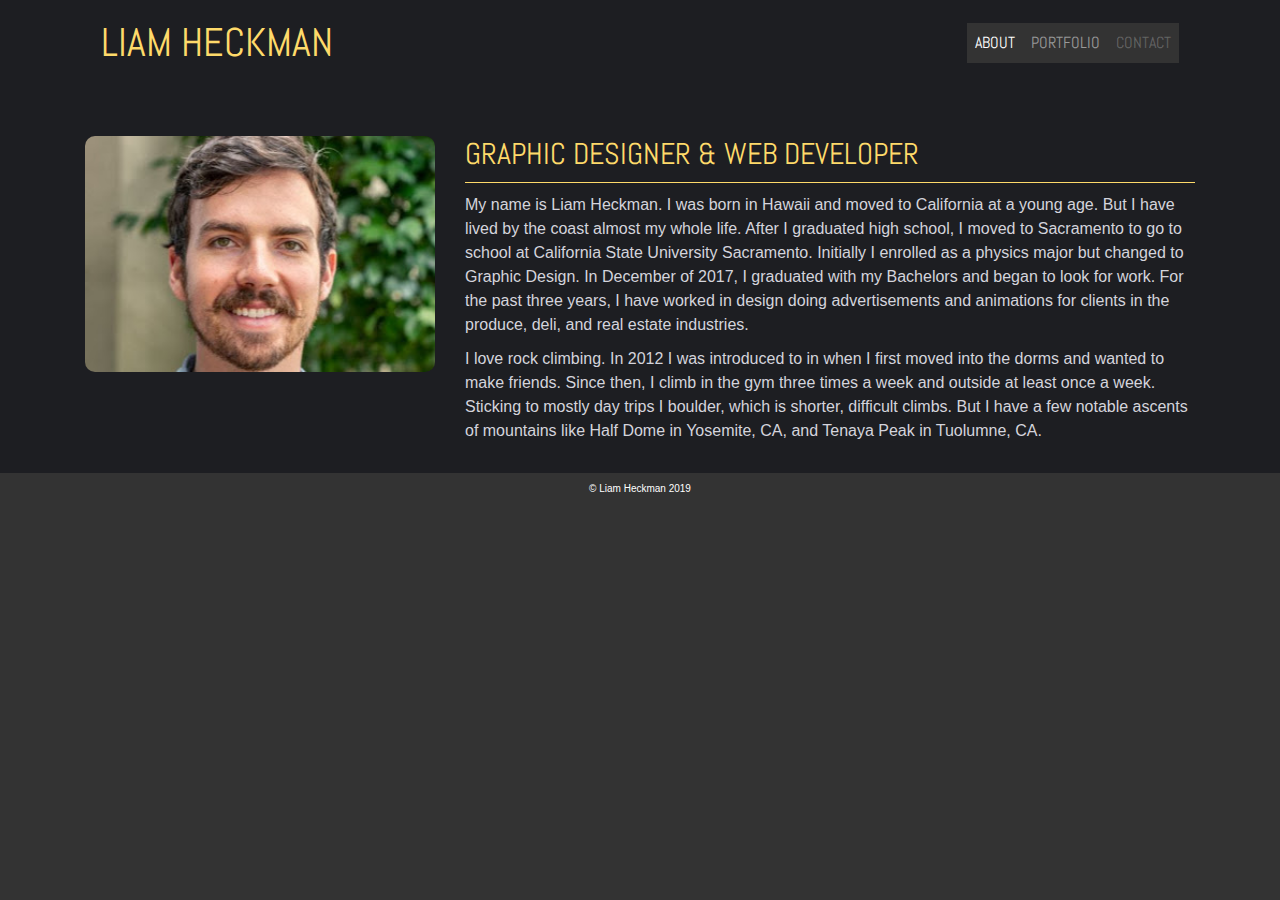
==== index.html @ 95af6a8f "initial files created. index is complete. Design of Navbar will possibly change." ====
<!DOCTYPE html>
<html lang="en">

<head>
    <meta charset="UTF-8">
    <meta name="viewport" content="width=device-width, initial-scale=1.0">
    <meta http-equiv="X-UA-Compatible" content="ie=edge">
    <link rel="stylesheet" href="https://maxcdn.bootstrapcdn.com/bootstrap/4.0.0/css/bootstrap.min.css">
    <link href="https://fonts.googleapis.com/css?family=Abel|Hepta+Slab:900|family=Raleway&display=swap"
        rel="stylesheet">
    <link rel="stylesheet" type="text/css" href="assets/css/style.css">

    <title>Liam Heckman's Portfolio</title>
</head>

<body>
    <div class="container">
        <nav class="navbar navbar-expand-md navbar-dark">
            <a class="navbar-brand mr-auto" id="top-name" href="#">Liam Heckman</a>
            <button class="navbar-toggler navbar-toggler-right custom-toggler" type="button" data-toggle="collapse"
                data-target="#navbarCollapse" aria-controls="navbarCollapse" aria-expanded="false"
                aria-label="Toggle navigation">
                <span class="navbar-toggler-icon"></span>
            </button>
            <div class="collapse navbar-collapse justify-content-end" id="navbarCollapse">
                <ul class="navbar-nav ml-auto">
                    <li class="nav-item active">
                        <a class="nav-link" href="#">about <span class="sr-only">(current)</span></a>
                    </li>
                    <li class="nav-item">
                        <a class="nav-link" href="#">portfolio</a>
                    </li>
                    <li class="nav-item">
                        <a class="nav-link disabled" href="#">contact</a>
                    </li>
                </ul>
            </div>
        </nav>
        <div class="row">
            <div class="col-xs-12 col-md-4">
                <img class="img" id="bio-image" src="assets/images/headshot.jpg" alt="Liam Heckman"
                    style="width:100%;" />
            </div>
            <div class="col-xs-12 col-md-8">
                <h2>Graphic Designer & Web Developer</h2>
                <hr>
                <p>My name is Liam Heckman. I was born in Hawaii and moved to California at a young age. But I have
                    lived by the coast almost my whole life. After I graduated high school, I moved to Sacramento to go
                    to school at California State University Sacramento. Initially I enrolled as a physics major but
                    changed to Graphic Design. In December of 2017, I graduated with my Bachelors and began to look for
                    work. For the past three years, I have worked in design doing advertisements and animations for
                    clients in the produce, deli, and real estate industries.</p>
                <p>I love rock climbing. In 2012 I was introduced to in when I first moved into the dorms and wanted to
                    make friends. Since then, I climb in the gym three times a week and outside at least once a week.
                    Sticking to mostly day trips I boulder, which is shorter, difficult climbs. But I have a few notable
                    ascents of mountains like Half Dome in Yosemite, CA, and Tenaya Peak in Tuolumne, CA.</p>
            </div>

        </div>
    </div>
    <footer>
        <h3> &copy; Liam Heckman 2019</h3>
    </footer>
    <script src="https://code.jquery.com/jquery-3.2.1.slim.min.js"
        integrity="sha384-KJ3o2DKtIkvYIK3UENzmM7KCkRr/rE9/Qpg6aAZGJwFDMVNA/GpGFF93hXpG5KkN"
        crossorigin="anonymous"></script>
    <script src="https://cdnjs.cloudflare.com/ajax/libs/popper.js/1.12.9/umd/popper.min.js"
        integrity="sha384-ApNbgh9B+Y1QKtv3Rn7W3mgPxhU9K/ScQsAP7hUibX39j7fakFPskvXusvfa0b4Q"
        crossorigin="anonymous"></script>
    <script src="https://maxcdn.bootstrapcdn.com/bootstrap/4.0.0/js/bootstrap.min.js"
        integrity="sha384-JZR6Spejh4U02d8jOt6vLEHfe/JQGiRRSQQxSfFWpi1MquVdAyjUar5+76PVCmYl"
        crossorigin="anonymous"></script>
</body>

</html>
---- assets/css/style.css ----
/*  MY NAME   font-family: 'Abel', sans-serif;
    BODY COPY font-family: 'Raleway', sans-serif; */

    body {
    margin: 0;
    padding: 0;
    background-color: #1d1e22;
}

/* .clearfix::after {
    content: "";
    display: block;
    clear: both;
} */

/* Header with Name and NavBar */
/* header {
    height: 121px;
    margin: 0px auto 0px auto;
    padding: 0;
    width: 960px;
    background-image: url("http://www.figureeightdesign.com/images/dike_snake_blur.png");
    background-size: cover;
} */

/* #rock-on{
    float:left;
    margin: 10px 0px 10px 20px;
    height: 80%;
} */

#top-name {
    font-size: 40px;
    text-transform: uppercase;
    font-family: 'Abel', sans-serif;
    color: #feda6a;
}

li a.nav-link {
    text-transform: uppercase;
    font-family: 'Abel', sans-serif;
    color: #d4d4dc;
    background-color: #333333;
    text-align: center;
    text-decoration: none;
}

li a.nav-link:hover {
    color: #1d1e22 !important;
    background-color: #feda6a;
  }

nav {
    background-image: url("http://www.figureeightdesign.com/images/dike_snake_blur.png");
    background-repeat: no-repeat;
    background-attachment: fixed;
    background-position: center; 
}

.navbar-custom {
    border-color: #feda6a;
  } 

.stat-text {
    width: 100%;
    text-align: right;
    float: right;
    padding: 15px 0px 0px 0px;
    font-family: 'Raleway', sans-serif;
    color: #d4d4dc;
    font-size: 11px;
}
.stat-text:last-child {
    margin-bottom: 30px;
}

h2 {
    margin-top: 50px;
    text-transform: uppercase;
    font-size: 30px;
    font-family: 'Abel', sans-serif;
    color: #feda6a;
}

h3 {
    vertical-align: center;
    font-size: 10px;
    color: white;
    font-family: 'Raleway', sans-serif;
}

h4 {
    bottom: 10px;
    text-align: center;
    padding: 15px 0px 15px 0px;
    margin: 140px auto 0px;
    font-family: 'Abel', sans-serif;
    color: #feda6a;
    background-color: #333333
}

b {
    color: #feda6a;
    font-weight: 800;
}

aside {
    float: left;
    width: 30%;
}

#about-me {
    margin: 50px 0px 20px 0px;
    width: 70%;
    float: right;
}

#contact-me {
    width: 70%;
    margin: 50px auto 20px auto;
}

#portfolio-me {
    width: 80%;
    margin: 50px auto 20px auto;
}

#portfolio-box {
    width: 768px;
    background-color: #333333;
    height: 500px;
}

.portfolio-item {
    display:inline;
    float: left;
    margin: 30px 0px 0px 42px;
    width: 200px;
    height: 200px;
    background-color: #1d1e22;
    background-image: url(http://placehold.it/200x200);
}

#bio-image {
    margin-top: 50px;
    border-radius: 10px;
}

img {
    display: initial;
}

p {
    line-height: 1.5;
    margin-bottom: 10px;
    color: #d4d4dc;
    font-family: 'Raleway', sans-serif;
    font-size: 16px;
    font-weight: lighter;
}

p:last-child {
    margin-bottom: 30px;
}

footer {
    margin: 0 auto;
    background-color: #333333;
    width: 100%;
    padding: 10px;
    text-align: center;
    box-shadow: 0 50vh 0 50vh #333333;
}

hr {
    border: none;
    height: 1px;
    color: #feda6a;
    background-color: #feda6a;
    margin: 10px 0px 10px 0px
}

#portfolio-hr {
    width: 100%;
    margin-left: 0;
}

input {
    margin: 0px 0px 25px 30px;
    width: 620px;
    height: 20px;
    color: white;
    font-size: 12px;
    padding-left: 20px;
    border-top: 0;
    border-left: 0;
    border-right: 0;
    border-bottom: 1px solid #feda6a;
    background-color: #1d1e22;
    border-radius: 10px 10px 0px 0px;
}

input.contact-message-box {
    resize: vertical;
    overflow: hidden;
}

.p-contact {
    margin: 0px 0px 5px 30px;
}

#submit-button {
    background-color: #333333;
    font-family: 'Abel', sans-serif;
    color: #feda6a;
    margin-left: 30px;
    border-style: none;
    font-size: 16px;
}

li a.social-media {
    display: inline;
    float: left;
    text-transform: uppercase;
    font-family: 'Abel', sans-serif;
    color: #d4d4dc;
    text-decoration: none;
    margin: 20px 0 20px 0;
    padding: 0px 10px;
}

li a.social-media:first-child {
    margin-left: 100px;
}

li a.social-media:hover {
    color: #1d1e22;
    background-color: #feda6a;
  }

  textarea {
    margin: 0px 0px 25px 30px;
    width: 620px;
    color: white;
    font-size: 12px;
    padding: 15px 0px 0px 20px;
    border-top: 0;
    border-left: 0;
    border-right: 0;
    border-bottom: 1px solid #feda6a;
    background-color: #333333;
    border-radius: 10px 10px 0px 0px;
    resize: vertical;
    overflow: visible;
  }
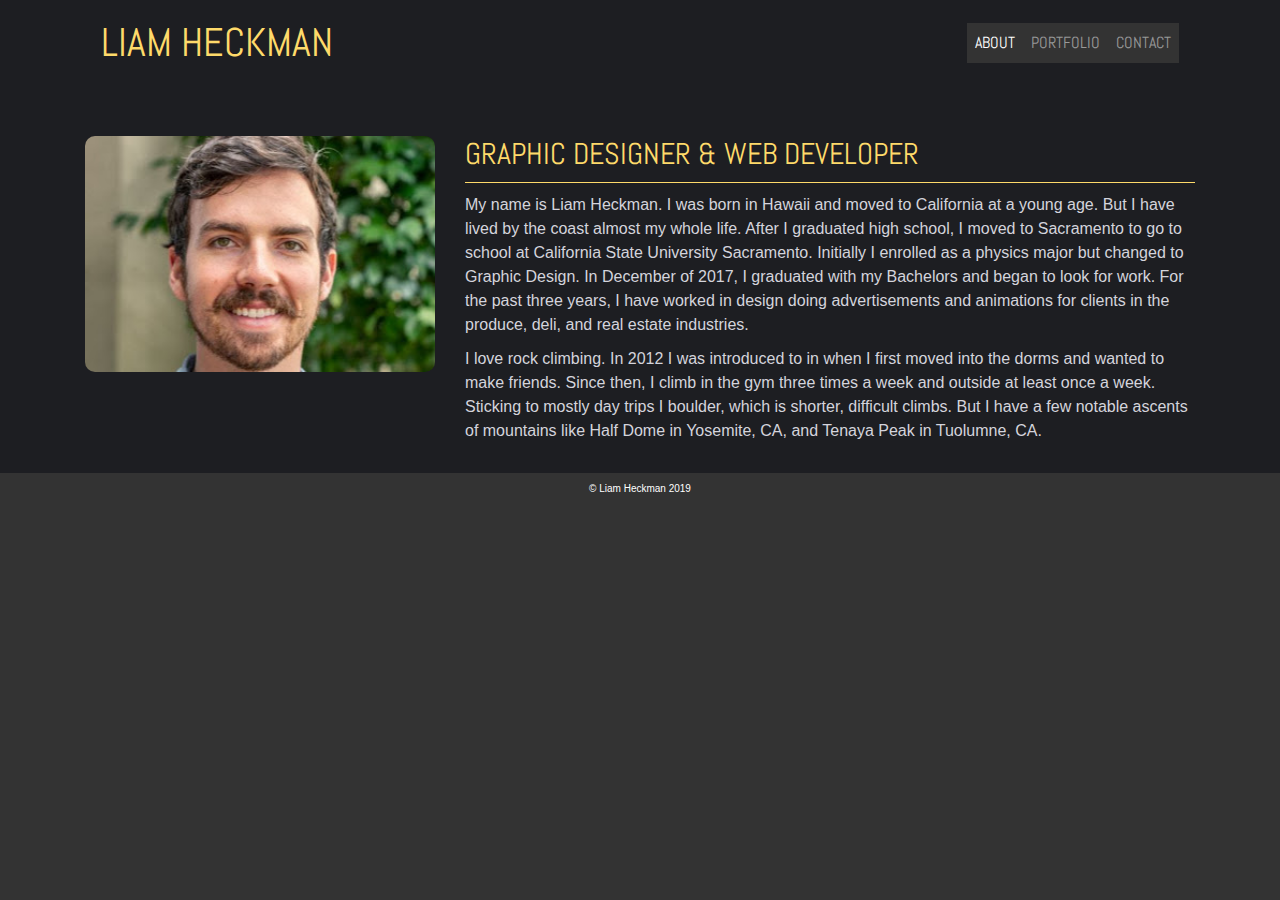
==== commit 5d6fdeb6: "added portfolio html and modified css to make it work" ====
--- a/index.html
+++ b/index.html
@@ -25,13 +25,13 @@
             <div class="collapse navbar-collapse justify-content-end" id="navbarCollapse">
                 <ul class="navbar-nav ml-auto">
                     <li class="nav-item active">
-                        <a class="nav-link" href="#">about <span class="sr-only">(current)</span></a>
+                        <a class="nav-link" href="index.html">about <span class="sr-only">(current)</span></a>
                     </li>
                     <li class="nav-item">
-                        <a class="nav-link" href="#">portfolio</a>
+                        <a class="nav-link" href="portfolio.html">portfolio</a>
                     </li>
                     <li class="nav-item">
-                        <a class="nav-link disabled" href="#">contact</a>
+                        <a class="nav-link" href="contact.html">contact</a>
                     </li>
                 </ul>
             </div>
--- a/assets/css/style.css
+++ b/assets/css/style.css
@@ -14,20 +14,6 @@
 } */
 
 /* Header with Name and NavBar */
-/* header {
-    height: 121px;
-    margin: 0px auto 0px auto;
-    padding: 0;
-    width: 960px;
-    background-image: url("http://www.figureeightdesign.com/images/dike_snake_blur.png");
-    background-size: cover;
-} */
-
-/* #rock-on{
-    float:left;
-    margin: 10px 0px 10px 20px;
-    height: 80%;
-} */
 
 #top-name {
     font-size: 40px;
@@ -90,10 +76,12 @@
 }
 
 h4 {
-    bottom: 10px;
+    font-size: 1.25rem;
+    bottom: 30px;
     text-align: center;
     padding: 15px 0px 15px 0px;
-    margin: 140px auto 0px;
+    margin: 0px auto;
+    width: 100%;
     font-family: 'Abel', sans-serif;
     color: #feda6a;
     background-color: #333333
@@ -115,30 +103,21 @@
     float: right;
 }
 
-#contact-me {
-    width: 70%;
-    margin: 50px auto 20px auto;
-}
-
-#portfolio-me {
-    width: 80%;
-    margin: 50px auto 20px auto;
-}
-
 #portfolio-box {
-    width: 768px;
-    background-color: #333333;
-    height: 500px;
+    width: 100%;
+    background-color: #333333;
+    margin-bottom: 30px;
+    margin-left: 0px;
 }
 
 .portfolio-item {
-    display:inline;
-    float: left;
-    margin: 30px 0px 0px 42px;
     width: 200px;
     height: 200px;
+    min-width: 150px;
+    min-width: 150px;
+    margin-right: 15px;
     background-color: #1d1e22;
-    background-image: url(http://placehold.it/200x200);
+    /* background-image: url(http://placehold.it/300x300); */
 }
 
 #bio-image {
@@ -146,10 +125,6 @@
     border-radius: 10px;
 }
 
-img {
-    display: initial;
-}
-
 p {
     line-height: 1.5;
     margin-bottom: 10px;
@@ -180,18 +155,14 @@
     margin: 10px 0px 10px 0px
 }
 
-#portfolio-hr {
-    width: 100%;
-    margin-left: 0;
-}
 
 input {
-    margin: 0px 0px 25px 30px;
-    width: 620px;
+    margin: 0px 0px 25px 0px;
+    width: 100%;
+    max-width: 768px;
     height: 20px;
     color: white;
     font-size: 12px;
-    padding-left: 20px;
     border-top: 0;
     border-left: 0;
     border-right: 0;
@@ -206,14 +177,15 @@
 }
 
 .p-contact {
-    margin: 0px 0px 5px 30px;
+    margin: 0px 0px 5px 0px;
 }
 
 #submit-button {
-    background-color: #333333;
-    font-family: 'Abel', sans-serif;
-    color: #feda6a;
-    margin-left: 30px;
+    text-transform: uppercase;
+    margin-bottom: 30px;
+    background-color: #333333;
+    font-family: 'Abel', sans-serif;
+    color: #feda6a;
     border-style: none;
     font-size: 16px;
 }
@@ -239,8 +211,9 @@
   }
 
   textarea {
-    margin: 0px 0px 25px 30px;
-    width: 620px;
+    margin: 0px 0px 15px 0px;
+    width: 100%;
+    max-width: 768px;
     color: white;
     font-size: 12px;
     padding: 15px 0px 0px 20px;
@@ -253,3 +226,8 @@
     resize: vertical;
     overflow: visible;
   }
+
+  .card {
+      border-style: none;
+      background-image: url(http://placehold.it/300x300);
+  }
